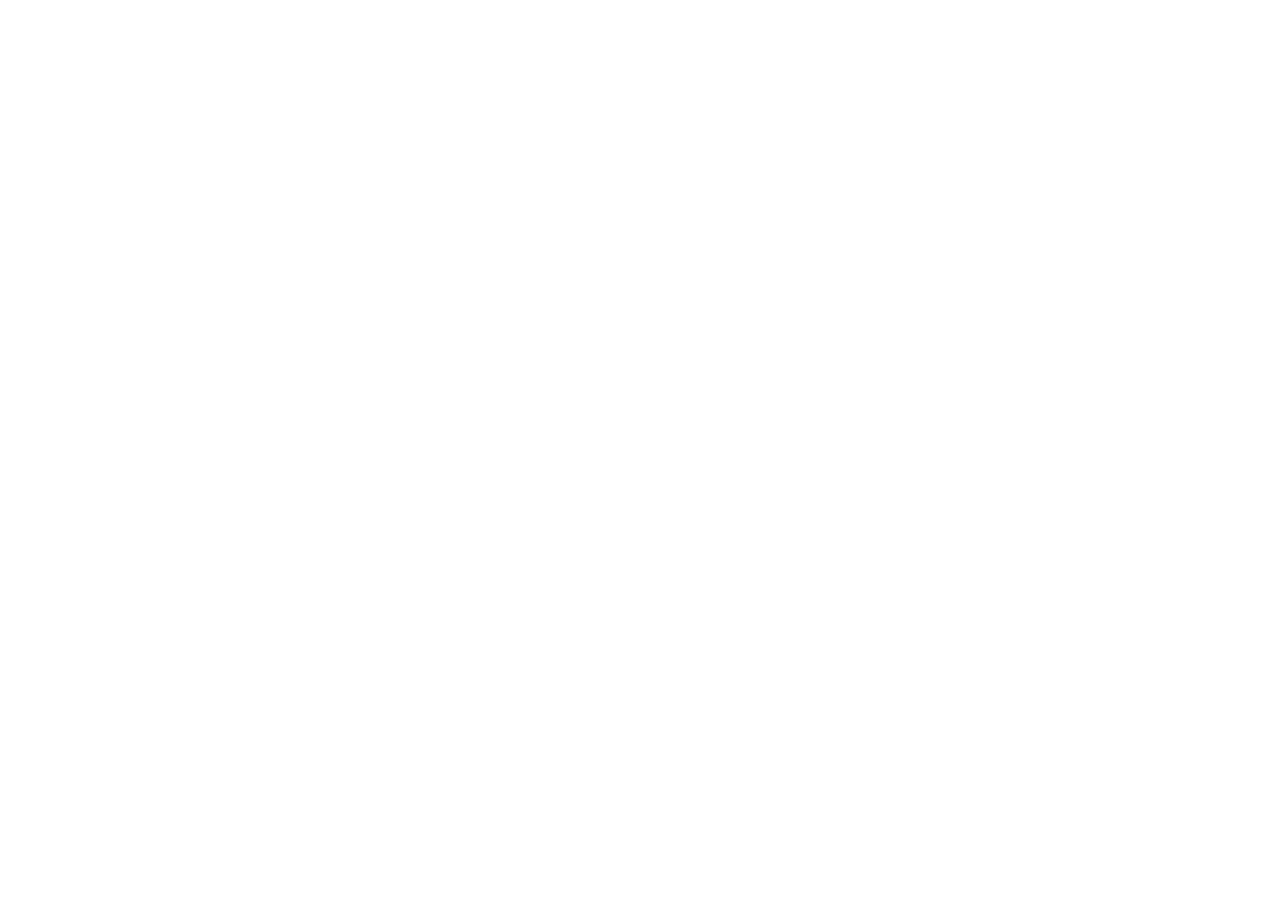
==== check/index.html @ ad798e9c "added check 19-42 16.05.2022" ====
<!DOCTYPE html>
<html lang="en">
	<head>
		<meta charset="UTF-8" />
		<meta http-equiv="X-UA-Compatible" content="IE=edge" />
		<meta name="viewport" content="width=device-width, initial-scale=1.0" />
		<title>Document</title>
	</head>
	<body></body>
</html>
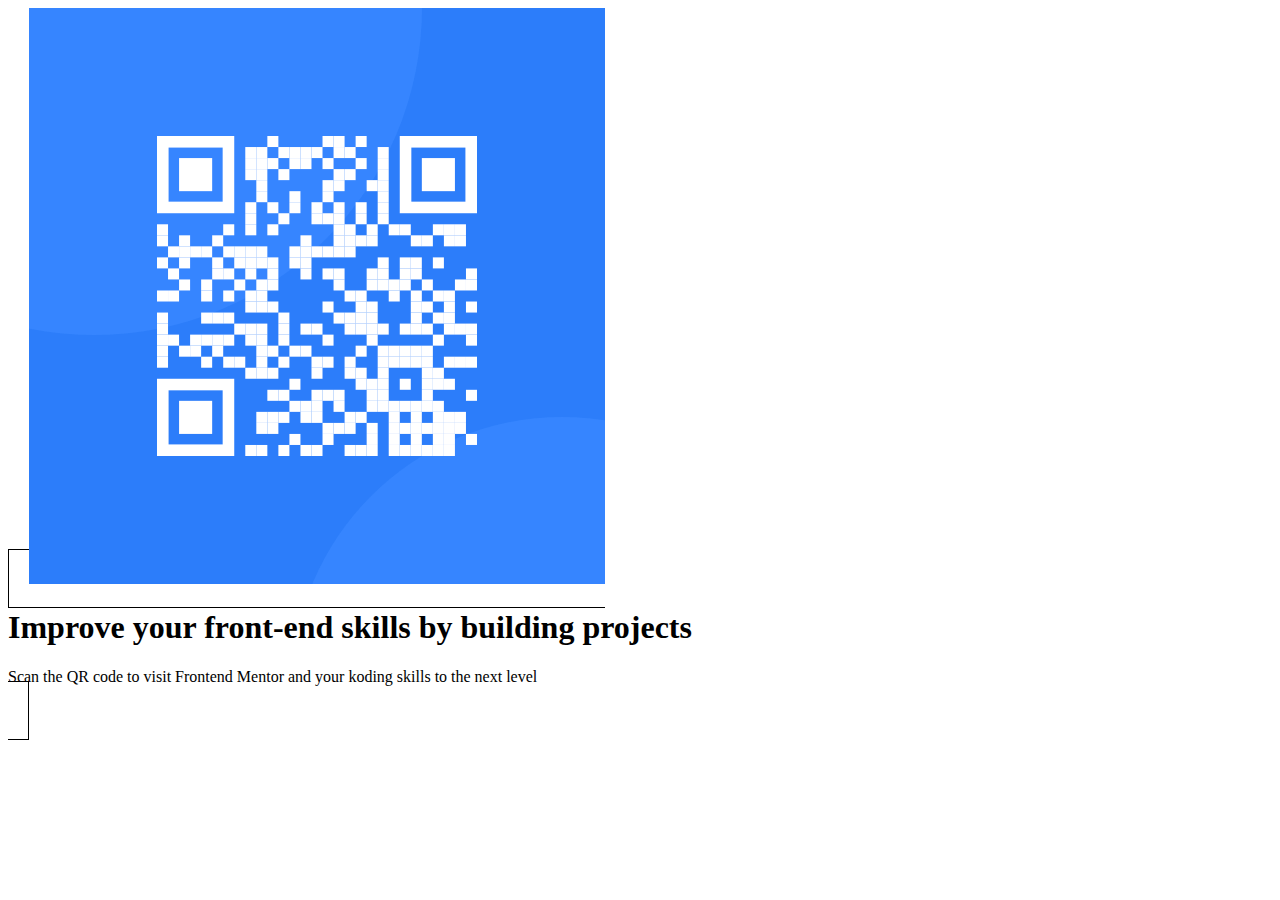
==== commit 9338d4d1: "check progress 19-56 16.05.2022" ====
--- a/check/index.html
+++ b/check/index.html
@@ -4,7 +4,14 @@
 		<meta charset="UTF-8" />
 		<meta http-equiv="X-UA-Compatible" content="IE=edge" />
 		<meta name="viewport" content="width=device-width, initial-scale=1.0" />
+		<link rel="stylesheet" href="styles.css" />
 		<title>Document</title>
 	</head>
-	<body></body>
+	<body>
+		<div class="container">
+			<img src="/images/image-qr-code.png" alt="qr-code" />
+			<h1>Improve your front-end skills by building projects</h1>
+			<p>Scan the QR code to visit Frontend Mentor and your koding skills to the next level</p>
+		</div>
+	</body>
 </html>
--- a/check/styles.css
+++ b/check/styles.css
@@ -0,0 +1,13 @@
+:root {
+	--test-frame: 1px solid black;
+}
+body {
+	width: 1440px;
+}
+.container {
+	display: inline;
+	margin: auto;
+	border: var(--test-frame);
+	margin: auto;
+	padding: 20px;
+}
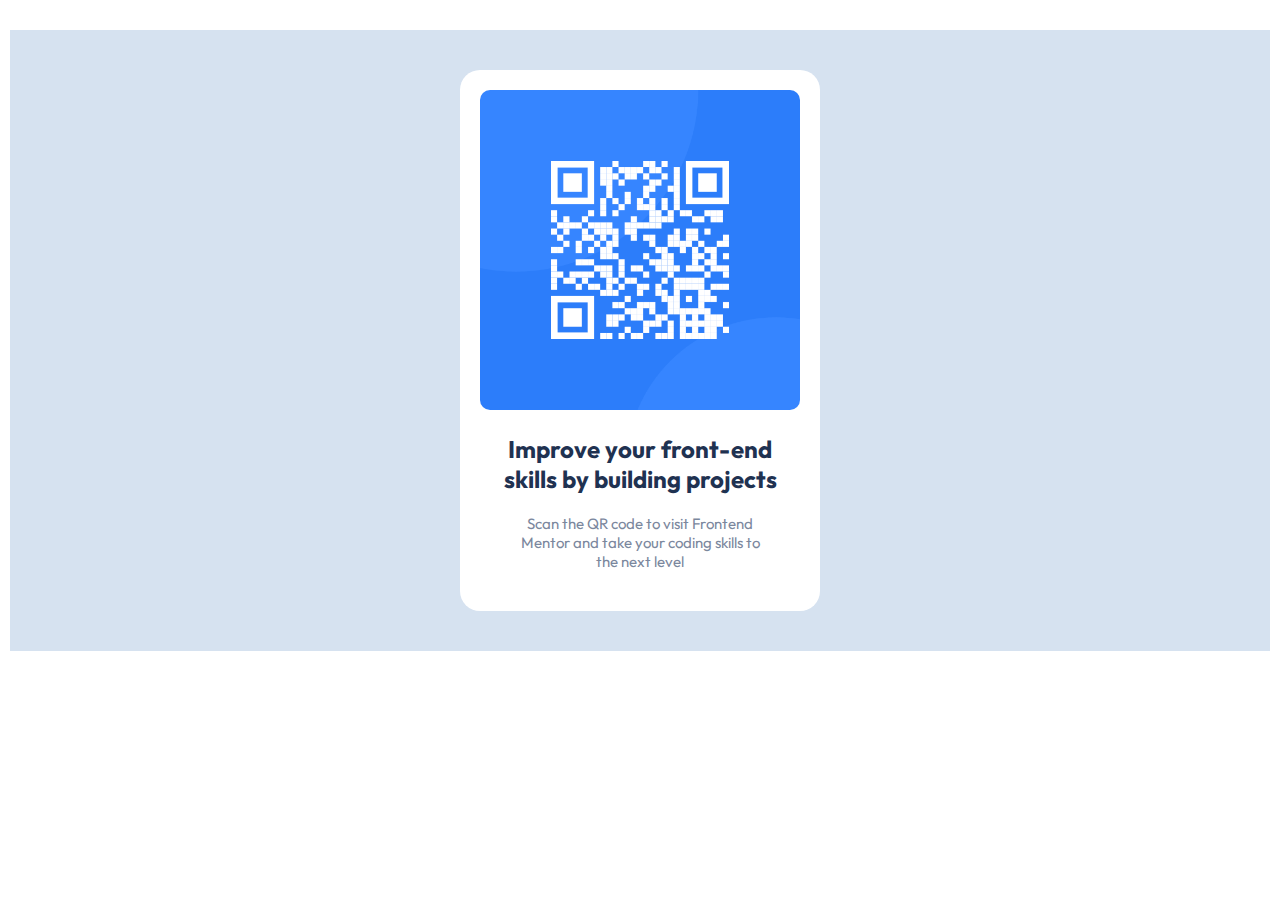
==== commit 6e2967d6: "Upload 17/05/2022" ====
--- a/check/index.html
+++ b/check/index.html
@@ -5,13 +5,19 @@
 		<meta http-equiv="X-UA-Compatible" content="IE=edge" />
 		<meta name="viewport" content="width=device-width, initial-scale=1.0" />
 		<link rel="stylesheet" href="styles.css" />
-		<title>Document</title>
+		<title>QR-code</title>
 	</head>
 	<body>
-		<div class="container">
-			<img src="/images/image-qr-code.png" alt="qr-code" />
-			<h1>Improve your front-end skills by building projects</h1>
-			<p>Scan the QR code to visit Frontend Mentor and your koding skills to the next level</p>
+		<div class="page">
+			<div class="container">
+				<img src="/images/image-qr-code.png" alt="qr-code" />
+				<h1 class="aligned">Improve your front-end skills by building projects</h1>
+				<p class="aligned">
+					Scan the QR code to visit Frontend <br />
+					Mentor and take your coding skills to <br />
+					the next level
+				</p>
+			</div>
 		</div>
 	</body>
 </html>
--- a/check/styles.css
+++ b/check/styles.css
@@ -1,13 +1,59 @@
+@import url("https://fonts.googleapis.com/css2?family=Outfit:wght@400;700&display=swap");
 :root {
 	--test-frame: 1px solid black;
 }
+/* Test border for all */
+* {
+	/* border: var(--test-frame); */
+	margin: 0;
+	padding: 0;
+}
+html {
+	padding: 10px;
+}
 body {
-	width: 1440px;
+	max-width: 1440px;
+	min-width: 375;
+	margin: auto;
+	font-family: "Outfit", sans-serif;
+	margin-top: 20px;
+	margin-bottom: 0;
+	border: none;
+}
+.page {
+	padding: 0;
+	display: flex;
+	justify-content: center;
+	background-color: hsl(212, 45%, 89%);
+	padding: 40px;
 }
 .container {
-	display: inline;
-	margin: auto;
-	border: var(--test-frame);
-	margin: auto;
+	border-radius: 20px;
 	padding: 20px;
+	width: 320px;
+	background-color: hsl(0, 0%, 100%);
 }
+img {
+	width: 100%;
+	border-radius: 10px;
+}
+p,
+h1 {
+	margin: 20px 15px;
+}
+h1 {
+	color: hsl(218, 44%, 22%);
+
+	font-size: 24px;
+}
+p {
+	font-size: 15px;
+	font-weight: 400;
+
+	font-weight: 400;
+
+	color: hsl(220, 15%, 55%);
+}
+.aligned {
+	text-align: center;
+}
